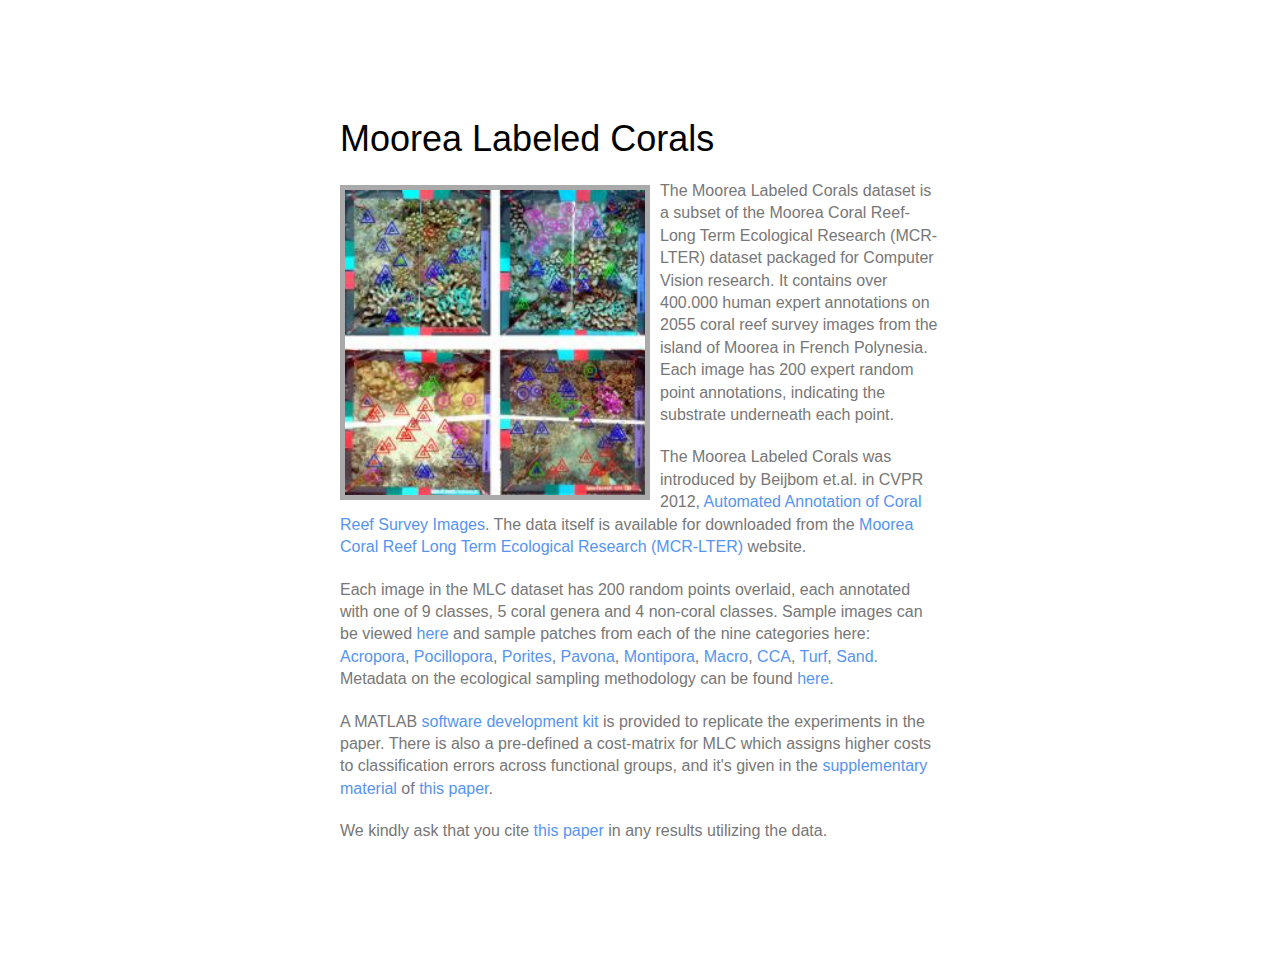
==== mlc.html @ 771e5fc4 "added plc and mlc to the berkeley site" ====
<head>
<link href='http://fonts.googleapis.com/css?family=Roboto&subset=latin,latin-ext' rel='stylesheet' type='text/css'>
<link rel="stylesheet" href="css/reset.css" />
<link rel="stylesheet" href="css/beijbom_web.css" />

<meta http-equiv="Content-Type" content="text/html; charset=utf-8" />
</head>
<body class="show" id="pages">

<div class="center">
<a class="section-anchor section-anchor-top" data-scroll-name="#main"></a>
<h1>Moorea Labeled Corals</h1>

<p></p>
<p><img src="mlc/frontpage.jpg" alt="celsl" width="300">

<p class="abstract">The Moorea Labeled Corals dataset is a subset of the Moorea Coral Reef-Long Term Ecological Research (MCR-LTER) dataset packaged for Computer Vision research. It contains over 400.000 human expert annotations on 2055 coral reef survey images from the island of Moorea in French Polynesia. Each image has 200 expert random point annotations, indicating the substrate underneath each point. </p>


<p class="abstract">The Moorea Labeled Corals was introduced by Beijbom et.al. in CVPR 2012, <a href="papers/cvpr2012_automated_annotation.pdf">Automated Annotation of Coral Reef Survey Images</a>. The data itself is available for downloaded from the <a href="http://mcr.lternet.edu/cgi-bin/showDataset.cgi?docid=knb-lter-mcr.5006">Moorea Coral Reef Long Term Ecological Research (MCR-LTER)</a> website.</p>

<p class="abstract">Each image in the MLC dataset has 200 random points overlaid, each annotated with one of 9 classes, 5 coral genera and 4 non-coral classes. Sample images can be viewed <a href="mlc/sample_images/index.html">here</a> and sample patches from each of the nine categories here: <a href="mlc/patches/Acrop/index.html">Acropora</a>, <a href="mlc/patches/Pocill/index.html">Pocillopora</a>, <a href="mlc/patches/Porit/index.html">Porites</a>, <a href="mlc/patches/Pavon/index.html">Pavona</a>, <a href="mlc/patches/Monti/index.html">Montipora</a>, <a href="mlc/patches/Macro/index.html">Macro</a>, <a href="mlc/patches/CCA/index.html">CCA</a>, <a href="mlc/patches/Turf/index.html">Turf</a>, <a href="mlc/patches/Sand/index.html">Sand</a>. Metadata on the ecological sampling methodology can be found <a href="http://mcr.lternet.edu/cgi-bin/showDataset.cgi?docid=knb-lter-mcr.5006&displaymodule=methodsall">here</a>. </p>


<p class="abstract">A MATLAB <a href="mlc/devkit1.1.zip">software development kit</a> is provided to replicate the experiments in the paper. There is also a pre-defined a cost-matrix for MLC which assigns higher costs to classification errors across functional groups, and it's given in the <a href= "papers/guess_averse_supplementary.pdf">supplementary material</a> of <a href = "papers/guess_averse.pdf">this paper</a>. </p>


<p class="abstract">We kindly ask that you cite <a href = "mlc/citation.bib">this paper</a> in any results utilizing the data.</p>
---- css/beijbom_web.css ----
body {
    color:#777;
    -webkit-font-smoothing: antialiased;
    text-rendering: optimizeLegibility;
    font-size: 14px;
    font-family: "Helvetica Neue", Helvetica, Arial, sans-serif;
}

.center {
    max-width:600px;
    margin: 0 auto;     
    padding: 100px 40px 100px 40px; 
}


h1 { color: #000; font-size:36px; font-weight: 300; margin-top:10px; margin-bottom:5px;}
h2 { color: #000; font-size:28px; font-weight: 300; margin-top:50px; margin-bottom:5px;}
h3 { color: #000; font-size:24px; font-weight: 300; margin-top:40px; margin-bottom:0px;}
p {margin-bottom:20px; margin-top:5px; line-height: 140%;}
li {margin-bottom:20px; margin-top:20px; line-height: 140%;}
a {color: #5694f1; text-decoration: none}

img { border:5px solid #aaa; float:left; margin-right:10px; margin-top:5px;}

ul.social {
    border-top: 1px solid #eee;
    margin-top: 30px;
    padding: 30px 0 0 0;
    text-align: center;    
}
ul.social li {
    display: inline;
    margin-left: 30px;
    font-size:16px;
}
ul.social li.first-item {
    margin-left: 0;
}

.abstract {font-size:16px; line-height: 140%; margin-bottom:20px; }
.uparrow {text-align: right; margin-bottom:100px; margin-top:40px;}
.uparrow-final {text-align: right; margin-top:40px;} 
.border{border-bottom: 1px solid #eee;}
    
.section-anchor{
    display: block;
    position: relative;
    top: -50px;
    visibility: hidden;
}

.section-anchor-top{
    top: -100px;
}
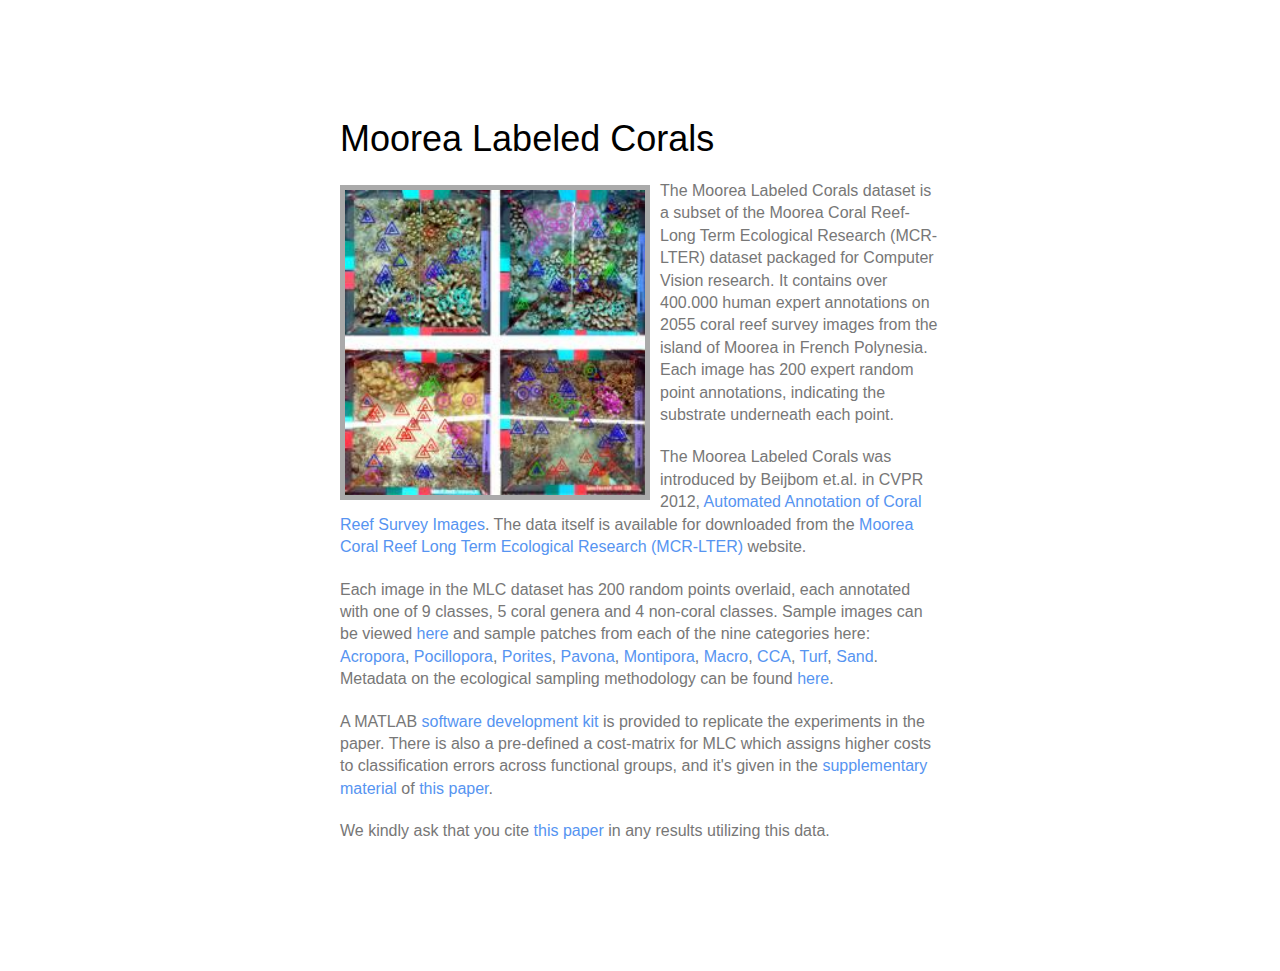
==== commit c7b0240c: "added EFC and cleaned up dataset subpage on main page" ====
--- a/mlc.html
+++ b/mlc.html
@@ -25,4 +25,4 @@
 <p class="abstract">A MATLAB <a href="mlc/devkit1.1.zip">software development kit</a> is provided to replicate the experiments in the paper. There is also a pre-defined a cost-matrix for MLC which assigns higher costs to classification errors across functional groups, and it's given in the <a href= "papers/guess_averse_supplementary.pdf">supplementary material</a> of <a href = "papers/guess_averse.pdf">this paper</a>. </p>
 
 
-<p class="abstract">We kindly ask that you cite <a href = "mlc/citation.bib">this paper</a> in any results utilizing the data.</p>+<p class="abstract">We kindly ask that you cite <a href = "mlc/citation.bib">this paper</a> in any results utilizing this data.</p>